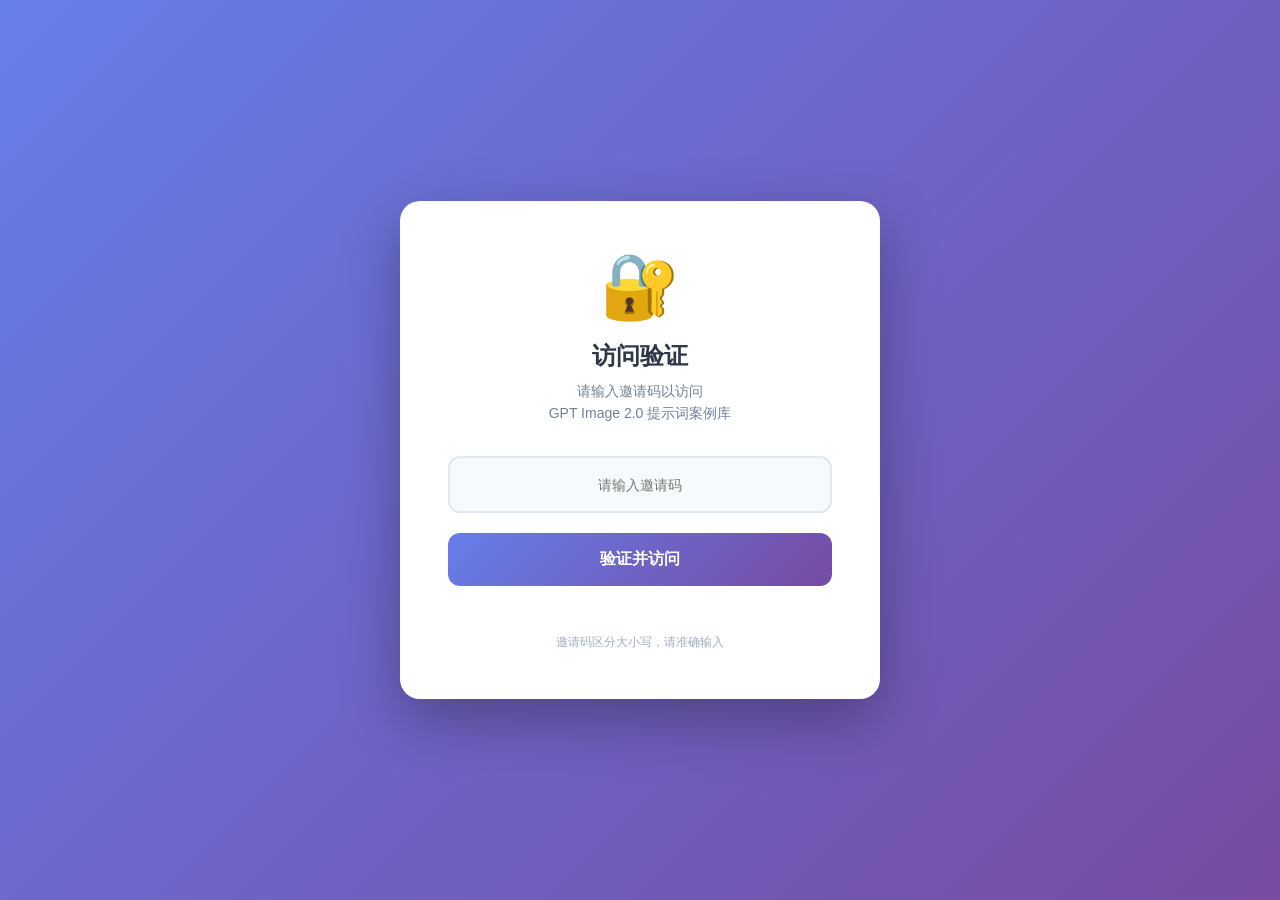
==== index.html @ ced12f98 "Add files via upload" ====
<!DOCTYPE html>
<html lang="zh-CN">
<head>
    <meta charset="UTF-8">
    <meta name="viewport" content="width=device-width, initial-scale=1.0">
        <title>GPT Image 2.0 提示词案例库</title>
        <link rel="icon" href="data:image/svg+xml,<svg xmlns='http://www.w3.org/2000/svg' viewBox='0 0 100 100'><text y='.9em' font-size='90'>🎨</text></svg>">
        <!-- Supabase SDK -->
        <script src="https://cdn.jsdelivr.net/npm/@supabase/supabase-js@2/dist/umd/supabase.min.js"></script>
        <script>
            // 获取用户 IP 地址（用于速率限制）
            let userIP = null;
            let ipFetchPromise = null;
            
            async function fetchUserIP() {
                try {
                    const response = await fetch('https://api.ipify.org?format=json', {
                        timeout: 3000
                    });
                    const data = await response.json();
                    userIP = data.ip;
                    console.log('用户 IP 已获取:', userIP);
                } catch (err) {
                    console.warn('无法获取 IP 地址，将使用默认值');
                    userIP = 'unknown-' + Math.random().toString(36).substr(2, 9);
                }
            }
            // 页面加载时立即获取 IP，并保存 Promise
            ipFetchPromise = fetchUserIP();
        </script>
        <style>
        * {
            margin: 0;
            padding: 0;
            box-sizing: border-box;
        }

        body {
            font-family: -apple-system, BlinkMacSystemFont, 'Segoe UI', Roboto, 'Helvetica Neue', Arial, sans-serif;
            background: linear-gradient(135deg, #667eea 0%, #764ba2 100%);
            min-height: 100vh;
        }

        .container {
            display: flex;
            height: 100vh;
            max-width: 1920px;
            margin: 0 auto;
            background: #f5f7fa;
        }

        /* 左侧导航栏 */
        .sidebar {
            width: 280px;
            background: white;
            box-shadow: 2px 0 10px rgba(0,0,0,0.1);
            display: flex;
            flex-direction: column;
            overflow: hidden;
        }

        .sidebar-header {
            padding: 24px 20px;
            background: linear-gradient(135deg, #667eea 0%, #764ba2 100%);
            color: white;
        }

        .sidebar-header h1 {
            font-size: 20px;
            font-weight: 700;
            margin-bottom: 4px;
        }

        .sidebar-header p {
            font-size: 12px;
            opacity: 0.9;
        }

        .categories {
            flex: 1;
            overflow-y: auto;
            padding: 12px;
        }

        .category-item {
            display: flex;
            align-items: center;
            padding: 12px 16px;
            margin-bottom: 4px;
            border-radius: 8px;
            cursor: pointer;
            transition: all 0.2s;
            color: #4a5568;
            font-size: 14px;
        }

        .category-item:hover {
            background: #edf2f7;
            color: #2d3748;
        }

        .category-item.active {
            background: linear-gradient(135deg, #667eea 0%, #764ba2 100%);
            color: white;
            font-weight: 600;
        }

        .category-icon {
            margin-right: 12px;
            font-size: 18px;
        }

        .category-count {
            margin-left: auto;
            background: #e2e8f0;
            padding: 2px 8px;
            border-radius: 12px;
            font-size: 12px;
            font-weight: 600;
        }

        .category-item.active .category-count {
            background: rgba(255,255,255,0.3);
            color: white;
        }

        /* 右侧主内容区 */
        .main-content {
            flex: 1;
            display: flex;
            flex-direction: column;
            overflow: hidden;
        }

        /* 顶部搜索栏 */
        .search-bar {
            background: white;
            padding: 20px 32px;
            box-shadow: 0 2px 10px rgba(0,0,0,0.05);
            display: flex;
            align-items: center;
            gap: 16px;
        }

        .search-input-wrapper {
            flex: 1;
            position: relative;
        }

        .search-input {
            width: 100%;
            padding: 12px 20px 12px 48px;
            border: 2px solid #e2e8f0;
            border-radius: 12px;
            font-size: 15px;
            transition: all 0.3s;
            background: #f7fafc;
        }

        .search-input:focus {
            outline: none;
            border-color: #667eea;
            background: white;
            box-shadow: 0 0 0 3px rgba(102, 126, 234, 0.1);
        }

        .search-icon {
            position: absolute;
            left: 16px;
            top: 50%;
            transform: translateY(-50%);
            font-size: 20px;
            color: #a0aec0;
        }

        .stats {
            color: #718096;
            font-size: 14px;
            white-space: nowrap;
        }

        /* 图片网格 */
        .content-area {
            flex: 1;
            overflow-y: auto;
            padding: 32px;
        }

        .image-grid {
            display: grid;
            grid-template-columns: repeat(auto-fill, minmax(300px, 1fr));
            gap: 24px;
        }

        .image-card {
            background: white;
            border-radius: 16px;
            overflow: hidden;
            box-shadow: 0 4px 6px rgba(0,0,0,0.05);
            transition: all 0.3s;
            cursor: pointer;
            display: flex;
            flex-direction: column;
        }

        .image-card:hover {
            transform: translateY(-4px);
            box-shadow: 0 12px 24px rgba(0,0,0,0.15);
        }

        .image-wrapper {
            position: relative;
            width: 100%;
            min-height: 180px;
            display: flex;
            align-items: center;
            justify-content: center;
            overflow: hidden;
            background: #f7fafc;
            padding: 10px;
        }

        .image-wrapper img {
            max-width: 100%;
            max-height: 250px;
            width: auto;
            height: auto;
            object-fit: contain;
            transition: transform 0.3s;
        }

        .image-card:hover .image-wrapper img {
            transform: scale(1.05);
        }

        .image-info {
            padding: 16px;
            flex: 1;
            display: flex;
            flex-direction: column;
            justify-content: flex-end;
        }

        .image-title {
            font-size: 14px;
            font-weight: 600;
            color: #2d3748;
            margin-bottom: 8px;
            line-height: 1.4;
            display: -webkit-box;
            -webkit-line-clamp: 2;
            -webkit-box-orient: vertical;
            overflow: hidden;
        }

        /* 加载动画 */
        .loading {
            display: flex;
            justify-content: center;
            align-items: center;
            height: 400px;
            font-size: 18px;
            color: #667eea;
        }

        .spinner {
            border: 3px solid #e2e8f0;
            border-top: 3px solid #667eea;
            border-radius: 50%;
            width: 40px;
            height: 40px;
            animation: spin 1s linear infinite;
            margin-right: 12px;
        }

        @keyframes spin {
            0% { transform: rotate(0deg); }
            100% { transform: rotate(360deg); }
        }

        /* 模态框 */
        .modal {
            display: none;
            position: fixed;
            top: 0;
            left: 0;
            width: 100%;
            height: 100%;
            background: rgba(0,0,0,0.8);
            z-index: 1000;
            justify-content: center;
            align-items: center;
            padding: 20px;
        }

        .modal.active {
            display: flex;
        }

        .modal-content {
            background: white;
            border-radius: 20px;
            max-width: 900px;
            width: 100%;
            max-height: 90vh;
            overflow-y: auto;
            position: relative;
        }

        .modal-header {
            padding: 24px 32px;
            border-bottom: 1px solid #e2e8f0;
            display: flex;
            justify-content: space-between;
            align-items: center;
            position: sticky;
            top: 0;
            background: white;
            z-index: 10;
        }

        .modal-title {
            font-size: 20px;
            font-weight: 700;
            color: #2d3748;
        }

        .modal-close {
            width: 40px;
            height: 40px;
            border: none;
            background: #f7fafc;
            border-radius: 50%;
            font-size: 24px;
            cursor: pointer;
            display: flex;
            align-items: center;
            justify-content: center;
            transition: all 0.2s;
        }

        .modal-close:hover {
            background: #e2e8f0;
        }

        .modal-body {
            padding: 32px;
        }

        .modal-layout {
            display: flex;
            gap: 32px;
            align-items: flex-start;
        }

        .modal-image-wrapper {
            flex: 1;
            max-width: 50%;
            display: flex;
            align-items: center;
            justify-content: center;
            background: #f7fafc;
            border-radius: 12px;
            padding: 20px;
        }

        .modal-image {
            max-width: 100%;
            max-height: 70vh;
            width: auto;
            height: auto;
            border-radius: 8px;
            object-fit: contain;
        }

        .modal-prompt-area {
            flex: 1;
            max-width: 50%;
        }

        .prompt-section {
            background: #f7fafc;
            border-radius: 12px;
            padding: 20px;
            position: relative;
            max-height: 70vh;
            overflow-y: auto;
        }

        .prompt-label {
            font-size: 12px;
            font-weight: 600;
            color: #718096;
            text-transform: uppercase;
            letter-spacing: 0.5px;
            margin-bottom: 12px;
        }

        .prompt-text {
            font-size: 14px;
            line-height: 1.6;
            color: #2d3748;
            white-space: pre-wrap;
            word-break: break-word;
        }

        .copy-btn {
            position: absolute;
            top: 16px;
            right: 16px;
            padding: 8px 16px;
            background: linear-gradient(135deg, #667eea 0%, #764ba2 100%);
            color: white;
            border: none;
            border-radius: 8px;
            font-size: 13px;
            font-weight: 600;
            cursor: pointer;
            transition: all 0.2s;
            display: flex;
            align-items: center;
            gap: 6px;
        }

        .copy-btn:hover {
            transform: translateY(-2px);
            box-shadow: 0 4px 12px rgba(102, 126, 234, 0.4);
        }

        .copy-btn.copied {
            background: #48bb78;
        }

        /* 空状态 */
        .empty-state {
            text-align: center;
            padding: 80px 20px;
            color: #a0aec0;
        }

        .empty-state-icon {
            font-size: 64px;
            margin-bottom: 16px;
        }

        .empty-state-text {
            font-size: 18px;
        }

        /* 错误状态 */
        .error-state {
            text-align: center;
            padding: 80px 20px;
            color: #e53e3e;
        }

        .error-state-icon {
            font-size: 64px;
            margin-bottom: 16px;
        }

        .error-state-text {
            font-size: 18px;
            margin-bottom: 12px;
        }

        .error-state-details {
            font-size: 14px;
            color: #718096;
            max-width: 600px;
            margin: 0 auto;
            word-break: break-all;
        }

        .retry-btn {
            margin-top: 20px;
            padding: 12px 24px;
            background: linear-gradient(135deg, #667eea 0%, #764ba2 100%);
            color: white;
            border: none;
            border-radius: 8px;
            font-size: 15px;
            font-weight: 600;
            cursor: pointer;
            transition: all 0.2s;
        }

        .retry-btn:hover {
            transform: translateY(-2px);
            box-shadow: 0 4px 12px rgba(102, 126, 234, 0.4);
        }

        /* 邀请码验证界面 */
        .invitation-overlay {
            position: fixed;
            top: 0;
            left: 0;
            width: 100%;
            height: 100%;
            background: linear-gradient(135deg, #667eea 0%, #764ba2 100%);
            display: flex;
            justify-content: center;
            align-items: center;
            z-index: 2000;
        }

        .invitation-overlay.hidden {
            display: none;
        }

        .invitation-card {
            background: white;
            border-radius: 20px;
            padding: 48px;
            max-width: 480px;
            width: 90%;
            box-shadow: 0 20px 60px rgba(0,0,0,0.3);
            text-align: center;
        }

        .invitation-icon {
            font-size: 64px;
            margin-bottom: 16px;
        }

        .invitation-title {
            font-size: 24px;
            font-weight: 700;
            color: #2d3748;
            margin-bottom: 8px;
        }

        .invitation-subtitle {
            font-size: 14px;
            color: #718096;
            margin-bottom: 32px;
            line-height: 1.6;
        }

        .invitation-input-wrapper {
            margin-bottom: 20px;
        }

        .invitation-input {
            width: 100%;
            padding: 16px 20px;
            border: 2px solid #e2e8f0;
            border-radius: 12px;
            font-size: 18px;
            text-align: center;
            letter-spacing: 2px;
            transition: all 0.3s;
            background: #f7fafc;
        }

        .invitation-input:focus {
            outline: none;
            border-color: #667eea;
            background: white;
            box-shadow: 0 0 0 3px rgba(102, 126, 234, 0.1);
        }

        .invitation-input::placeholder {
            letter-spacing: 0;
            font-size: 14px;
        }

        .invitation-btn {
            width: 100%;
            padding: 16px;
            background: linear-gradient(135deg, #667eea 0%, #764ba2 100%);
            color: white;
            border: none;
            border-radius: 12px;
            font-size: 16px;
            font-weight: 600;
            cursor: pointer;
            transition: all 0.3s;
        }

        .invitation-btn:hover {
            transform: translateY(-2px);
            box-shadow: 0 8px 20px rgba(102, 126, 234, 0.4);
        }

        .invitation-btn:disabled {
            opacity: 0.6;
            cursor: not-allowed;
            transform: none;
        }

        .invitation-error {
            color: #e53e3e;
            font-size: 14px;
            margin-top: 12px;
            min-height: 20px;
        }

        .invitation-hint {
            color: #a0aec0;
            font-size: 12px;
            margin-top: 16px;
        }

        /* 滚动条美化 */
        ::-webkit-scrollbar {
            width: 8px;
        }

        ::-webkit-scrollbar-track {
            background: #f1f1f1;
        }

        ::-webkit-scrollbar-thumb {
            background: #c1c1c1;
            border-radius: 4px;
        }

        ::-webkit-scrollbar-thumb:hover {
            background: #a8a8a8;
        }

        /* 响应式 */
        @media (max-width: 768px) {
            .container {
                flex-direction: column;
            }

            .sidebar {
                width: 100%;
                max-height: 200px;
            }

            .categories {
                display: flex;
                overflow-x: auto;
                padding: 8px;
            }

            .category-item {
                white-space: nowrap;
            }

            .image-grid {
                grid-template-columns: repeat(auto-fill, minmax(250px, 1fr));
                gap: 16px;
            }

            .search-bar {
                flex-direction: column;
                gap: 12px;
            }

            .modal-layout {
                flex-direction: column;
            }

            .modal-image-wrapper {
                max-width: 100%;
            }

            .modal-prompt-area {
                max-width: 100%;
            }
        }
    </style>
</head>
<body>
    <!-- 邀请码验证界面 -->
    <div class="invitation-overlay" id="invitationOverlay">
        <div class="invitation-card">
            <div class="invitation-icon">🔐</div>
            <div class="invitation-title">访问验证</div>
            <div class="invitation-subtitle">
                请输入邀请码以访问<br>GPT Image 2.0 提示词案例库
            </div>
            <div class="invitation-input-wrapper">
                <input 
                    type="text" 
                    class="invitation-input" 
                    id="invitationInput"
                    placeholder="请输入邀请码"
                    autocomplete="off"
                >
            </div>
            <button class="invitation-btn" id="invitationBtn">验证并访问</button>
            <div class="invitation-error" id="invitationError"></div>
            <div class="invitation-hint">邀请码区分大小写，请准确输入</div>
            <div class="invitation-attempts" id="invitationAttempts" style="display: none; margin-top: 12px; color: #e53e3e; font-size: 13px; font-weight: 600;"></div>
        </div>
    </div>

    <div class="container" id="mainContainer" style="display: none;">
        <!-- 左侧导航栏 -->
        <div class="sidebar">
            <div class="sidebar-header">
                <h1>🎨 GPT Image 2.0 提示词案例库</h1>
            </div>
            <div class="categories" id="categories">
                <div class="loading">
                    <div class="spinner"></div>
                    <span>加载中...</span>
                </div>
            </div>
        </div>

        <!-- 右侧主内容区 -->
        <div class="main-content">
            <!-- 顶部搜索栏 -->
            <div class="search-bar">
                <div class="search-input-wrapper">
                    <span class="search-icon">🔍</span>
                    <input 
                        type="text" 
                        class="search-input" 
                        id="searchInput"
                        placeholder="搜索标题、提示词、类别..."
                    >
                </div>
                <div class="stats" id="stats">
                    加载中...
                </div>
            </div>

            <!-- 内容区域 -->
            <div class="content-area">
                <div class="image-grid" id="imageGrid">
                    <div class="loading">
                        <div class="spinner"></div>
                        <span>加载中...</span>
                    </div>
                </div>
            </div>
        </div>
    </div>

    <!-- 模态框 -->
    <div class="modal" id="modal">
        <div class="modal-content">
            <div class="modal-header">
                <div class="modal-title" id="modalTitle">提示词详情</div>
                <button class="modal-close" id="modalClose">✕</button>
            </div>
            <div class="modal-body">
                <div class="modal-layout">
                    <div class="modal-image-wrapper">
                        <img class="modal-image" id="modalImage" src="" alt="">
                    </div>
                    <div class="modal-prompt-area">
                        <div class="prompt-section">
                            <div class="prompt-label">📝 提示词</div>
                            <button class="copy-btn" id="copyBtn">
                                <span>📋</span>
                                <span>复制</span>
                            </button>
                            <div class="prompt-text" id="modalPrompt"></div>
                        </div>
                    </div>
                </div>
            </div>
        </div>
    </div>

    <script>
        // 等待 DOM 和 Supabase SDK 加载完成
        document.addEventListener('DOMContentLoaded', async function() {
            console.log('初始化应用...');
            
            // ========== 邀请码验证 Begin ==========
            const invitationOverlay = document.getElementById('invitationOverlay');
            const invitationInput = document.getElementById('invitationInput');
            const invitationBtn = document.getElementById('invitationBtn');
            const invitationError = document.getElementById('invitationError');
            const mainContainer = document.getElementById('mainContainer');

            // 检查 localStorage 中是否有已验证的邀请码
            const verifiedCode = localStorage.getItem('verifiedInvitationCode');
            
            // Supabase 配置（提前定义，用于邀请码验证）
            const SUPABASE_URL = 'https://vqubaohredxnfsbgstur.supabase.co';
            const SUPABASE_ANON_KEY = 'eyJhbGciOiJIUzI1NiIsInR5cCI6IkpXVCJ9.eyJpc3MiOiJzdXBhYmFzZSIsInJlZiI6InZxdWJhb2hyZWR4bmZzYmdzdHVyIiwicm9sZSI6ImFub24iLCJpYXQiOjE3NzczOTIwMTQsImV4cCI6MjA5Mjk2ODAxNH0.RZf20V3O6-e-EmHXTdKByMQOS5pKI8jS4MlDTg7fHt0';

            // 验证邀请码函数（使用安全的 RPC 函数）
            async function verifyInvitationCode(code) {
                try {
                    invitationBtn.disabled = true;
                    invitationBtn.textContent = '验证中...';

                    // 确保已获取 IP 地址（等待页面加载时的获取操作）
                    if (!userIP && ipFetchPromise) {
                        await ipFetchPromise;
                    }
                    
                    // 如果还是没有 IP，再尝试获取一次
                    if (!userIP) {
                        await fetchUserIP();
                    }

                    console.log('准备验证邀请码，用户 IP:', userIP);

                    // 初始化临时 Supabase 客户端（用于验证邀请码）
                    const tempClient = supabase.createClient(SUPABASE_URL, SUPABASE_ANON_KEY);

                    // 使用安全的 RPC 函数验证邀请码（传递 IP 用于速率限制）
                    const { data, error } = await tempClient
                        .rpc('verify_invitation_code', { 
                            code_to_check: code,
                            client_ip: userIP || 'unknown'
                        });

                    if (error) {
                        console.error('RPC 调用失败:', error);
                        throw new Error('验证服务暂时不可用，请稍后重试');
                    }

                    // 检查是否因速率限制被阻止
                    if (data && data.rate_limited) {
                        const resetMinutes = data.reset_in_minutes || 60;
                        throw new Error(`尝试次数过多，请在 ${resetMinutes} 分钟后再试`);
                    }

                    // 检查验证结果
                    if (!data || !data.valid) {
                        throw new Error(data?.message || '邀请码无效或已失效');
                    }

                    // 验证成功
                    console.log('邀请码验证成功，剩余尝试次数:', data.remaining);
                    return { success: true, data };
                } catch (err) {
                    console.error('邀请码验证失败:', err);
                    return { success: false, error: err.message };
                } finally {
                    invitationBtn.disabled = false;
                    invitationBtn.textContent = '验证并访问';
                }
            }

            // 处理邀请码验证
            async function handleInvitationSubmit() {
                const code = invitationInput.value.trim();
                const attemptsDiv = document.getElementById('invitationAttempts');
                
                if (!code) {
                    invitationError.textContent = '请输入邀请码';
                    invitationInput.focus();
                    return;
                }

                const result = await verifyInvitationCode(code);
                
                if (result.success) {
                    // 验证成功 - 邀请码已绑定到当前设备/IP
                    localStorage.setItem('verifiedInvitationCode', code);
                    localStorage.setItem('verifiedAt', new Date().toISOString());
                    invitationOverlay.classList.add('hidden');
                    mainContainer.style.display = 'flex';
                    
                    console.log('邀请码验证成功，已绑定到当前设备');
                    
                    // 继续初始化应用
                    initializeApp();
                } else {
                    // 验证失败 - 显示详细错误信息
                    const errorMsg = result.error || '请先获得邀请码';
                    invitationError.textContent = errorMsg;
                    invitationInput.value = '';
                    invitationInput.focus();
                    
                    // 显示剩余尝试次数（如果有）
                    if (result.data && result.data.remaining !== undefined) {
                        attemptsDiv.style.display = 'block';
                        attemptsDiv.textContent = `剩余尝试次数：${result.data.remaining}/5`;
                        attemptsDiv.style.color = result.data.remaining <= 2 ? '#e53e3e' : '#dd6b20';
                    } else {
                        attemptsDiv.style.display = 'none';
                    }
                    
                    // 如果错误包含"尝试次数"，禁用输入框一段时间
                    if (errorMsg.includes('尝试次数过多')) {
                        invitationInput.disabled = true;
                        invitationBtn.disabled = true;
                        attemptsDiv.textContent = '请等待 60 秒后重新尝试';
                        attemptsDiv.style.display = 'block';
                        attemptsDiv.style.color = '#e53e3e';
                        
                        // 60 秒后重新启用
                        setTimeout(() => {
                            invitationInput.disabled = false;
                            invitationBtn.disabled = false;
                            attemptsDiv.style.display = 'none';
                            invitationError.textContent = '您可以重新尝试了';
                        }, 60000);
                    }
                }
            }

            // 绑定邀请码验证事件
            invitationBtn.addEventListener('click', handleInvitationSubmit);
            invitationInput.addEventListener('keypress', (e) => {
                if (e.key === 'Enter') {
                    handleInvitationSubmit();
                }
            });

            // 如果已经验证过，直接进入应用
            if (verifiedCode) {
                console.log('检测到已验证的邀请码，直接进入应用');
                invitationOverlay.classList.add('hidden');
                mainContainer.style.display = 'flex';
                
                // 延迟一点执行初始化，确保 DOM 完全就绪
                setTimeout(() => {
                    initializeApp();
                }, 100);
                return;
            }

            // 如果没有验证过，显示邀请码界面，暂停初始化
            console.log('等待邀请码验证...');
            
            // ========== 初始化应用函数 ==========
            async function initializeApp() {
                console.log('开始初始化应用...');
                
                // 检查 Supabase SDK 是否加载
                if (typeof supabase === 'undefined') {
                    console.error('Supabase SDK 未加载');
                    document.getElementById('categories').innerHTML = '<div class="error-state"><div class="error-state-icon">❌</div><div class="error-state-text">Supabase SDK 加载失败</div><div class="error-state-details">请检查网络连接并刷新页面</div></div>';
                    document.getElementById('imageGrid').innerHTML = '<div class="error-state"><div class="error-state-icon">❌</div><div class="error-state-text">Supabase SDK 加载失败</div><div class="error-state-details">请检查网络连接并刷新页面</div></div>';
                    return;
                }
                
                // Supabase 配置（使用外部作用域的变量）
                // SUPABASE_URL 和 SUPABASE_ANON_KEY 已经在外部定义

                // 初始化 Supabase 客户端
                let sbClient;
                try {
                    sbClient = supabase.createClient(SUPABASE_URL, SUPABASE_ANON_KEY);
                    console.log('Supabase 客户端初始化成功');
                } catch (err) {
                    console.error('Supabase 初始化失败:', err);
                    return;
                }

                // 全局变量
                let allData = [];
                let filteredData = [];
                let currentCategory = 'all';

                // DOM 元素
                const categoriesEl = document.getElementById('categories');
                const imageGridEl = document.getElementById('imageGrid');
                const searchInputEl = document.getElementById('searchInput');
                const statsEl = document.getElementById('stats');
                const modalEl = document.getElementById('modal');
                const modalCloseEl = document.getElementById('modalClose');
                const modalTitleEl = document.getElementById('modalTitle');
                const modalImageEl = document.getElementById('modalImage');
                const modalPromptEl = document.getElementById('modalPrompt');
                const copyBtnEl = document.getElementById('copyBtn');

                // 加载数据
                async function loadData() {
                    try {
                        console.log('开始加载数据...');
                        categoriesEl.innerHTML = '<div class="loading"><div class="spinner"></div><span>加载中...</span></div>';
                        imageGridEl.innerHTML = '<div class="loading"><div class="spinner"></div><span>加载中...</span></div>';

                        const { data, error } = await sbClient
                            .from('gpt_image_prompts')
                            .select('*')
                            .order('id', { ascending: true });

                        console.log('Supabase 响应:', { data, error });

                        if (error) {
                            throw error;
                        }

                        if (!data || data.length === 0) {
                            throw new Error('没有找到数据');
                        }

                        allData = data;
                        filteredData = allData;

                        console.log(`成功加载 ${data.length} 条数据`);

                        renderCategories();
                        renderImages();
                        updateStats();
                    } catch (err) {
                        console.error('加载数据失败:', err);
                        const errorMsg = err.message || '未知错误';
                        const errorDetails = err.details || err.hint || '';
                        
                        categoriesEl.innerHTML = `
                            <div class="error-state">
                                <div class="error-state-icon">❌</div>
                                <div class="error-state-text">加载失败</div>
                                <div class="error-state-details">${errorMsg}<br>${errorDetails}</div>
                                <button class="retry-btn" onclick="loadData()">重试</button>
                            </div>
                        `;
                        
                        imageGridEl.innerHTML = `
                            <div class="error-state">
                                <div class="error-state-icon">❌</div>
                                <div class="error-state-text">加载失败</div>
                                <div class="error-state-details">${errorMsg}<br>${errorDetails}</div>
                                <button class="retry-btn" onclick="loadData()">重试</button>
                            </div>
                        `;
                    }
                }

                // 清理分类名称，只保留中文
                function cleanCategoryName(cat) {
                    if (cat === 'all' || cat === '全部案例') return 'all';
                    
                    // 如果包含中文字符，提取中文部分（处理 "英文-中文" 格式）
                    const chineseMatch = cat.match(/[\u4e00-\u9fa5]+/g);
                    if (chineseMatch) {
                        return chineseMatch.join('');
                    }
                    
                    // 如果是纯英文分类名，映射到中文
                    const categoryMap = {
                        'e-commerce': '电商案例',
                        'portrait': '人像与摄影案例',
                        'ui-social-media': 'UI与社交媒体模型案例',
                        'poster-illustration': '海报与插画案例',
                        'advertising': '广告创意案例',
                        'character-design': '角色设计案例',
                        'ecommerce': '电商案例',
                        'portrait-photography': '人像与摄影案例',
                        'ui-social': 'UI与社交媒体模型案例',
                        'poster': '海报与插画案例',
                        'advertising-creative': '广告创意案例',
                        'character': '角色设计案例'
                    };
                    return categoryMap[cat.toLowerCase()] || cat;
                }

                // 渲染分类
                function renderCategories() {
                    // 清理分类名称
                    allData.forEach(item => {
                        item.category = cleanCategoryName(item.category);
                    });

                    const categories = ['all', ...new Set(allData.map(item => item.category))];
                    const categoryCounts = {};
                    
                    allData.forEach(item => {
                        categoryCounts[item.category] = (categoryCounts[item.category] || 0) + 1;
                    });

                    const categoryIcons = {
                        'all': '📊',
                        '电商案例': '🛒',
                        '人像与摄影案例': '📸',
                        'UI与社交媒体模型案例': '💻',
                        '海报与插画案例': '🎨',
                        '广告创意案例': '📢',
                        '角色设计案例': '🎭'
                    };

                    categoriesEl.innerHTML = categories.map(cat => {
                        const isActive = cat === currentCategory;
                        const label = cat === 'all' ? '全部案例' : cat;
                        const count = cat === 'all' ? allData.length : (categoryCounts[cat] || 0);
                        const icon = categoryIcons[cat] || '📁';

                        return `
                            <div class="category-item ${isActive ? 'active' : ''}" data-category="${cat}">
                                <span class="category-icon">${icon}</span>
                                <span>${label}</span>
                                <span class="category-count">${count}</span>
                            </div>
                        `;
                    }).join('');

                    // 添加点击事件
                    categoriesEl.querySelectorAll('.category-item').forEach(item => {
                        item.addEventListener('click', () => {
                            currentCategory = item.dataset.category;
                            filterData();
                            renderCategories();
                        });
                    });
                }

                // 过滤数据
                function filterData() {
                    const searchTerm = searchInputEl.value.toLowerCase().trim();

                    filteredData = allData.filter(item => {
                        const matchCategory = currentCategory === 'all' || item.category === currentCategory;
                        const matchSearch = !searchTerm || 
                            item.title.toLowerCase().includes(searchTerm) ||
                            item.prompt.toLowerCase().includes(searchTerm) ||
                            item.category.toLowerCase().includes(searchTerm) ||
                            item.case_id.toLowerCase().includes(searchTerm);

                        return matchCategory && matchSearch;
                    });

                    renderImages();
                    updateStats();
                }

                // 渲染图片
                function renderImages() {
                    if (filteredData.length === 0) {
                        imageGridEl.innerHTML = `
                            <div class="empty-state">
                                <div class="empty-state-icon">🔍</div>
                                <div class="empty-state-text">没有找到匹配的案例</div>
                            </div>
                        `;
                        return;
                    }

                    imageGridEl.innerHTML = filteredData.map(item => {
                        const imageUrl = item.cdn_image || (item.cdn_images && item.cdn_images[0]) || '';
                        
                        return `
                            <div class="image-card" data-id="${item.id}">
                                <div class="image-wrapper">
                                    <img src="${imageUrl}" alt="${item.title}" loading="lazy" onerror="this.src='data:image/svg+xml,<svg xmlns=%22http://www.w3.org/2000/svg%22 viewBox=%220 0 100 100%22><text y=%22.9em%22 font-size=%2290%22>🖼️</text></svg>'">
                                </div>
                                <div class="image-info">
                                    <div class="image-title">${item.title}</div>
                                </div>
                            </div>
                        `;
                    }).join('');

                    // 添加点击事件
                    imageGridEl.querySelectorAll('.image-card').forEach(card => {
                        card.addEventListener('click', () => {
                            const item = allData.find(d => d.id == card.dataset.id);
                            if (item) openModal(item);
                        });
                    });
                }

                // 更新统计
                function updateStats() {
                    const total = allData.length;
                    const showing = filteredData.length;
                    
                    if (showing === total) {
                        statsEl.textContent = `共 ${total} 个案例`;
                    } else {
                        statsEl.textContent = `显示 ${showing} / ${total} 个案例`;
                    }
                }

                // 打开模态框
                function openModal(item) {
                    const imageUrl = item.cdn_image || (item.cdn_images && item.cdn_images[0]) || '';
                    
                    modalTitleEl.textContent = item.title;
                    modalImageEl.src = imageUrl;
                    modalPromptEl.textContent = item.prompt;
                    
                    modalEl.classList.add('active');
                    document.body.style.overflow = 'hidden';

                    // 复制按钮
                    copyBtnEl.onclick = () => copyToClipboard(item.prompt);
                }

                // 关闭模态框
                function closeModal() {
                    modalEl.classList.remove('active');
                    document.body.style.overflow = 'auto';
                    copyBtnEl.classList.remove('copied');
                    copyBtnEl.innerHTML = '<span>📋</span><span>复制</span>';
                }

                // 复制到剪贴板
                async function copyToClipboard(text) {
                    try {
                        await navigator.clipboard.writeText(text);
                        copyBtnEl.classList.add('copied');
                        copyBtnEl.innerHTML = '<span>✅</span><span>已复制</span>';
                        
                        setTimeout(() => {
                            copyBtnEl.classList.remove('copied');
                            copyBtnEl.innerHTML = '<span>📋</span><span>复制</span>';
                        }, 2000);
                    } catch (err) {
                        console.error('复制失败:', err);
                        alert('复制失败，请手动复制');
                    }
                }

                // 事件监听
                let searchTimeout;
                searchInputEl.addEventListener('input', () => {
                    clearTimeout(searchTimeout);
                    searchTimeout = setTimeout(() => filterData(), 300);
                });

                modalCloseEl.addEventListener('click', closeModal);

                modalEl.addEventListener('click', (e) => {
                    if (e.target === modalEl) closeModal();
                });

                document.addEventListener('keydown', (e) => {
                    if (e.key === 'Escape') closeModal();
                });

                // 导出函数到全局作用域（供 HTML onclick 使用）
                window.loadData = loadData;
                window.openModal = openModal;
                window.closeModal = closeModal;

                // 初始化应用
                console.log('初始化应用...');
                loadData();
            }  // 关闭 initializeApp() 函数
        });  // 关闭 DOMContentLoaded 监听器
    </script>
</body>
</html>
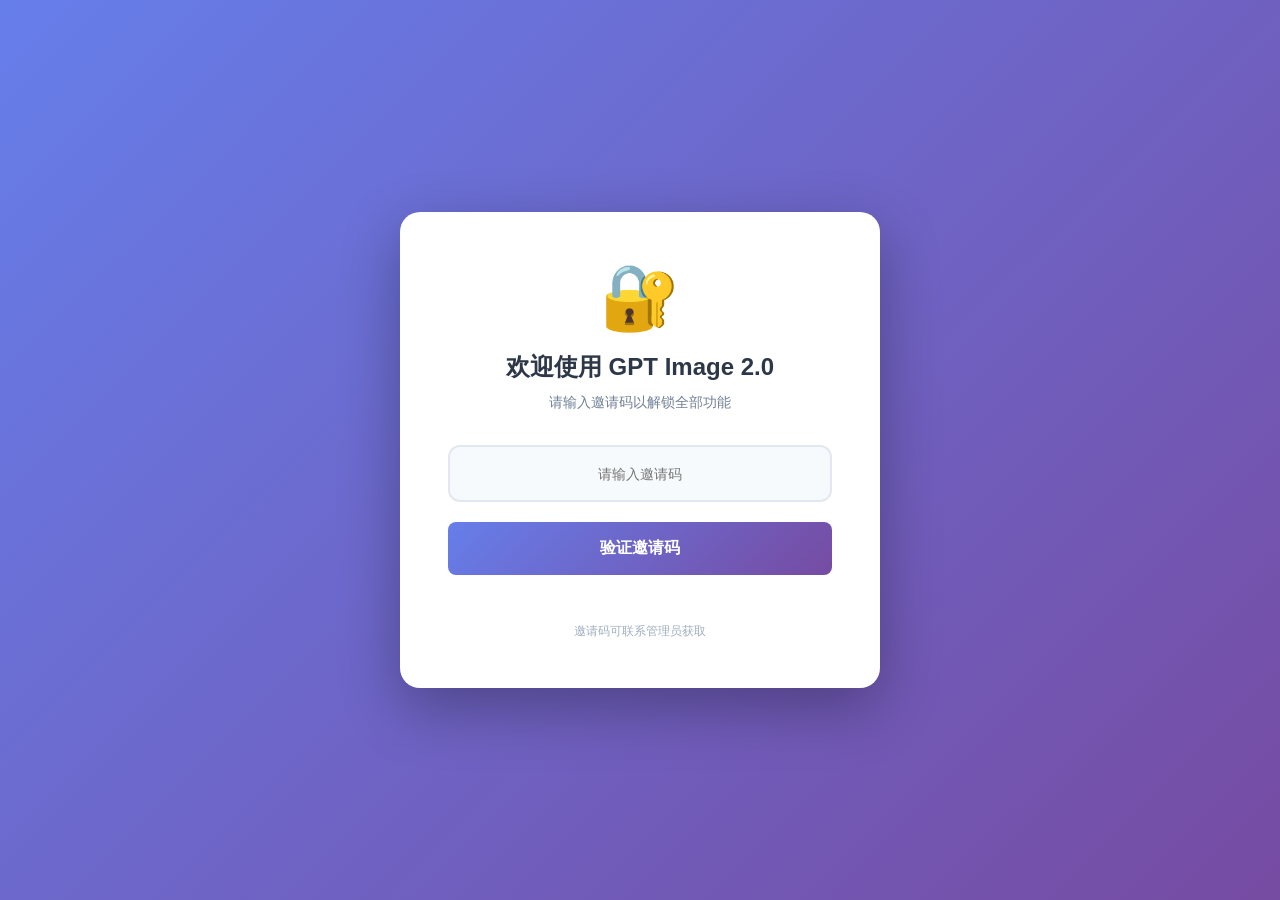
==== commit 31b0dfb9: "Add files via upload" ====
--- a/index.html
+++ b/index.html
@@ -1,1232 +1,86 @@
-<!DOCTYPE html>
-<html lang="zh-CN">
-<head>
-    <meta charset="UTF-8">
-    <meta name="viewport" content="width=device-width, initial-scale=1.0">
-        <title>GPT Image 2.0 提示词案例库</title>
-        <link rel="icon" href="data:image/svg+xml,<svg xmlns='http://www.w3.org/2000/svg' viewBox='0 0 100 100'><text y='.9em' font-size='90'>🎨</text></svg>">
-        <!-- Supabase SDK -->
-        <script src="https://cdn.jsdelivr.net/npm/@supabase/supabase-js@2/dist/umd/supabase.min.js"></script>
-        <script>
-            // 获取用户 IP 地址（用于速率限制）
-            let userIP = null;
-            let ipFetchPromise = null;
-            
-            async function fetchUserIP() {
-                try {
-                    const response = await fetch('https://api.ipify.org?format=json', {
-                        timeout: 3000
-                    });
-                    const data = await response.json();
-                    userIP = data.ip;
-                    console.log('用户 IP 已获取:', userIP);
-                } catch (err) {
-                    console.warn('无法获取 IP 地址，将使用默认值');
-                    userIP = 'unknown-' + Math.random().toString(36).substr(2, 9);
-                }
-            }
-            // 页面加载时立即获取 IP，并保存 Promise
-            ipFetchPromise = fetchUserIP();
-        </script>
-        <style>
-        * {
-            margin: 0;
-            padding: 0;
-            box-sizing: border-box;
-        }
-
-        body {
-            font-family: -apple-system, BlinkMacSystemFont, 'Segoe UI', Roboto, 'Helvetica Neue', Arial, sans-serif;
-            background: linear-gradient(135deg, #667eea 0%, #764ba2 100%);
-            min-height: 100vh;
-        }
-
-        .container {
-            display: flex;
-            height: 100vh;
-            max-width: 1920px;
-            margin: 0 auto;
-            background: #f5f7fa;
-        }
-
-        /* 左侧导航栏 */
-        .sidebar {
-            width: 280px;
-            background: white;
-            box-shadow: 2px 0 10px rgba(0,0,0,0.1);
-            display: flex;
-            flex-direction: column;
-            overflow: hidden;
-        }
-
-        .sidebar-header {
-            padding: 24px 20px;
-            background: linear-gradient(135deg, #667eea 0%, #764ba2 100%);
-            color: white;
-        }
-
-        .sidebar-header h1 {
-            font-size: 20px;
-            font-weight: 700;
-            margin-bottom: 4px;
-        }
-
-        .sidebar-header p {
-            font-size: 12px;
-            opacity: 0.9;
-        }
-
-        .categories {
-            flex: 1;
-            overflow-y: auto;
-            padding: 12px;
-        }
-
-        .category-item {
-            display: flex;
-            align-items: center;
-            padding: 12px 16px;
-            margin-bottom: 4px;
-            border-radius: 8px;
-            cursor: pointer;
-            transition: all 0.2s;
-            color: #4a5568;
-            font-size: 14px;
-        }
-
-        .category-item:hover {
-            background: #edf2f7;
-            color: #2d3748;
-        }
-
-        .category-item.active {
-            background: linear-gradient(135deg, #667eea 0%, #764ba2 100%);
-            color: white;
-            font-weight: 600;
-        }
-
-        .category-icon {
-            margin-right: 12px;
-            font-size: 18px;
-        }
-
-        .category-count {
-            margin-left: auto;
-            background: #e2e8f0;
-            padding: 2px 8px;
-            border-radius: 12px;
-            font-size: 12px;
-            font-weight: 600;
-        }
-
-        .category-item.active .category-count {
-            background: rgba(255,255,255,0.3);
-            color: white;
-        }
-
-        /* 右侧主内容区 */
-        .main-content {
-            flex: 1;
-            display: flex;
-            flex-direction: column;
-            overflow: hidden;
-        }
-
-        /* 顶部搜索栏 */
-        .search-bar {
-            background: white;
-            padding: 20px 32px;
-            box-shadow: 0 2px 10px rgba(0,0,0,0.05);
-            display: flex;
-            align-items: center;
-            gap: 16px;
-        }
-
-        .search-input-wrapper {
-            flex: 1;
-            position: relative;
-        }
-
-        .search-input {
-            width: 100%;
-            padding: 12px 20px 12px 48px;
-            border: 2px solid #e2e8f0;
-            border-radius: 12px;
-            font-size: 15px;
-            transition: all 0.3s;
-            background: #f7fafc;
-        }
-
-        .search-input:focus {
-            outline: none;
-            border-color: #667eea;
-            background: white;
-            box-shadow: 0 0 0 3px rgba(102, 126, 234, 0.1);
-        }
-
-        .search-icon {
-            position: absolute;
-            left: 16px;
-            top: 50%;
-            transform: translateY(-50%);
-            font-size: 20px;
-            color: #a0aec0;
-        }
-
-        .stats {
-            color: #718096;
-            font-size: 14px;
-            white-space: nowrap;
-        }
-
-        /* 图片网格 */
-        .content-area {
-            flex: 1;
-            overflow-y: auto;
-            padding: 32px;
-        }
-
-        .image-grid {
-            display: grid;
-            grid-template-columns: repeat(auto-fill, minmax(300px, 1fr));
-            gap: 24px;
-        }
-
-        .image-card {
-            background: white;
-            border-radius: 16px;
-            overflow: hidden;
-            box-shadow: 0 4px 6px rgba(0,0,0,0.05);
-            transition: all 0.3s;
-            cursor: pointer;
-            display: flex;
-            flex-direction: column;
-        }
-
-        .image-card:hover {
-            transform: translateY(-4px);
-            box-shadow: 0 12px 24px rgba(0,0,0,0.15);
-        }
-
-        .image-wrapper {
-            position: relative;
-            width: 100%;
-            min-height: 180px;
-            display: flex;
-            align-items: center;
-            justify-content: center;
-            overflow: hidden;
-            background: #f7fafc;
-            padding: 10px;
-        }
-
-        .image-wrapper img {
-            max-width: 100%;
-            max-height: 250px;
-            width: auto;
-            height: auto;
-            object-fit: contain;
-            transition: transform 0.3s;
-        }
-
-        .image-card:hover .image-wrapper img {
-            transform: scale(1.05);
-        }
-
-        .image-info {
-            padding: 16px;
-            flex: 1;
-            display: flex;
-            flex-direction: column;
-            justify-content: flex-end;
-        }
-
-        .image-title {
-            font-size: 14px;
-            font-weight: 600;
-            color: #2d3748;
-            margin-bottom: 8px;
-            line-height: 1.4;
-            display: -webkit-box;
-            -webkit-line-clamp: 2;
-            -webkit-box-orient: vertical;
-            overflow: hidden;
-        }
-
-        /* 加载动画 */
-        .loading {
-            display: flex;
-            justify-content: center;
-            align-items: center;
-            height: 400px;
-            font-size: 18px;
-            color: #667eea;
-        }
-
-        .spinner {
-            border: 3px solid #e2e8f0;
-            border-top: 3px solid #667eea;
-            border-radius: 50%;
-            width: 40px;
-            height: 40px;
-            animation: spin 1s linear infinite;
-            margin-right: 12px;
-        }
-
-        @keyframes spin {
-            0% { transform: rotate(0deg); }
-            100% { transform: rotate(360deg); }
-        }
-
-        /* 模态框 */
-        .modal {
-            display: none;
-            position: fixed;
-            top: 0;
-            left: 0;
-            width: 100%;
-            height: 100%;
-            background: rgba(0,0,0,0.8);
-            z-index: 1000;
-            justify-content: center;
-            align-items: center;
-            padding: 20px;
-        }
-
-        .modal.active {
-            display: flex;
-        }
-
-        .modal-content {
-            background: white;
-            border-radius: 20px;
-            max-width: 900px;
-            width: 100%;
-            max-height: 90vh;
-            overflow-y: auto;
-            position: relative;
-        }
-
-        .modal-header {
-            padding: 24px 32px;
-            border-bottom: 1px solid #e2e8f0;
-            display: flex;
-            justify-content: space-between;
-            align-items: center;
-            position: sticky;
-            top: 0;
-            background: white;
-            z-index: 10;
-        }
-
-        .modal-title {
-            font-size: 20px;
-            font-weight: 700;
-            color: #2d3748;
-        }
-
-        .modal-close {
-            width: 40px;
-            height: 40px;
-            border: none;
-            background: #f7fafc;
-            border-radius: 50%;
-            font-size: 24px;
-            cursor: pointer;
-            display: flex;
-            align-items: center;
-            justify-content: center;
-            transition: all 0.2s;
-        }
-
-        .modal-close:hover {
-            background: #e2e8f0;
-        }
-
-        .modal-body {
-            padding: 32px;
-        }
-
-        .modal-layout {
-            display: flex;
-            gap: 32px;
-            align-items: flex-start;
-        }
-
-        .modal-image-wrapper {
-            flex: 1;
-            max-width: 50%;
-            display: flex;
-            align-items: center;
-            justify-content: center;
-            background: #f7fafc;
-            border-radius: 12px;
-            padding: 20px;
-        }
-
-        .modal-image {
-            max-width: 100%;
-            max-height: 70vh;
-            width: auto;
-            height: auto;
-            border-radius: 8px;
-            object-fit: contain;
-        }
-
-        .modal-prompt-area {
-            flex: 1;
-            max-width: 50%;
-        }
-
-        .prompt-section {
-            background: #f7fafc;
-            border-radius: 12px;
-            padding: 20px;
-            position: relative;
-            max-height: 70vh;
-            overflow-y: auto;
-        }
-
-        .prompt-label {
-            font-size: 12px;
-            font-weight: 600;
-            color: #718096;
-            text-transform: uppercase;
-            letter-spacing: 0.5px;
-            margin-bottom: 12px;
-        }
-
-        .prompt-text {
-            font-size: 14px;
-            line-height: 1.6;
-            color: #2d3748;
-            white-space: pre-wrap;
-            word-break: break-word;
-        }
-
-        .copy-btn {
-            position: absolute;
-            top: 16px;
-            right: 16px;
-            padding: 8px 16px;
-            background: linear-gradient(135deg, #667eea 0%, #764ba2 100%);
-            color: white;
-            border: none;
-            border-radius: 8px;
-            font-size: 13px;
-            font-weight: 600;
-            cursor: pointer;
-            transition: all 0.2s;
-            display: flex;
-            align-items: center;
-            gap: 6px;
-        }
-
-        .copy-btn:hover {
-            transform: translateY(-2px);
-            box-shadow: 0 4px 12px rgba(102, 126, 234, 0.4);
-        }
-
-        .copy-btn.copied {
-            background: #48bb78;
-        }
-
-        /* 空状态 */
-        .empty-state {
-            text-align: center;
-            padding: 80px 20px;
-            color: #a0aec0;
-        }
-
-        .empty-state-icon {
-            font-size: 64px;
-            margin-bottom: 16px;
-        }
-
-        .empty-state-text {
-            font-size: 18px;
-        }
-
-        /* 错误状态 */
-        .error-state {
-            text-align: center;
-            padding: 80px 20px;
-            color: #e53e3e;
-        }
-
-        .error-state-icon {
-            font-size: 64px;
-            margin-bottom: 16px;
-        }
-
-        .error-state-text {
-            font-size: 18px;
-            margin-bottom: 12px;
-        }
-
-        .error-state-details {
-            font-size: 14px;
-            color: #718096;
-            max-width: 600px;
-            margin: 0 auto;
-            word-break: break-all;
-        }
-
-        .retry-btn {
-            margin-top: 20px;
-            padding: 12px 24px;
-            background: linear-gradient(135deg, #667eea 0%, #764ba2 100%);
-            color: white;
-            border: none;
-            border-radius: 8px;
-            font-size: 15px;
-            font-weight: 600;
-            cursor: pointer;
-            transition: all 0.2s;
-        }
-
-        .retry-btn:hover {
-            transform: translateY(-2px);
-            box-shadow: 0 4px 12px rgba(102, 126, 234, 0.4);
-        }
-
-        /* 邀请码验证界面 */
-        .invitation-overlay {
-            position: fixed;
-            top: 0;
-            left: 0;
-            width: 100%;
-            height: 100%;
-            background: linear-gradient(135deg, #667eea 0%, #764ba2 100%);
-            display: flex;
-            justify-content: center;
-            align-items: center;
-            z-index: 2000;
-        }
-
-        .invitation-overlay.hidden {
-            display: none;
-        }
-
-        .invitation-card {
-            background: white;
-            border-radius: 20px;
-            padding: 48px;
-            max-width: 480px;
-            width: 90%;
-            box-shadow: 0 20px 60px rgba(0,0,0,0.3);
-            text-align: center;
-        }
-
-        .invitation-icon {
-            font-size: 64px;
-            margin-bottom: 16px;
-        }
-
-        .invitation-title {
-            font-size: 24px;
-            font-weight: 700;
-            color: #2d3748;
-            margin-bottom: 8px;
-        }
-
-        .invitation-subtitle {
-            font-size: 14px;
-            color: #718096;
-            margin-bottom: 32px;
-            line-height: 1.6;
-        }
-
-        .invitation-input-wrapper {
-            margin-bottom: 20px;
-        }
-
-        .invitation-input {
-            width: 100%;
-            padding: 16px 20px;
-            border: 2px solid #e2e8f0;
-            border-radius: 12px;
-            font-size: 18px;
-            text-align: center;
-            letter-spacing: 2px;
-            transition: all 0.3s;
-            background: #f7fafc;
-        }
-
-        .invitation-input:focus {
-            outline: none;
-            border-color: #667eea;
-            background: white;
-            box-shadow: 0 0 0 3px rgba(102, 126, 234, 0.1);
-        }
-
-        .invitation-input::placeholder {
-            letter-spacing: 0;
-            font-size: 14px;
-        }
-
-        .invitation-btn {
-            width: 100%;
-            padding: 16px;
-            background: linear-gradient(135deg, #667eea 0%, #764ba2 100%);
-            color: white;
-            border: none;
-            border-radius: 12px;
-            font-size: 16px;
-            font-weight: 600;
-            cursor: pointer;
-            transition: all 0.3s;
-        }
-
-        .invitation-btn:hover {
-            transform: translateY(-2px);
-            box-shadow: 0 8px 20px rgba(102, 126, 234, 0.4);
-        }
-
-        .invitation-btn:disabled {
-            opacity: 0.6;
-            cursor: not-allowed;
-            transform: none;
-        }
-
-        .invitation-error {
-            color: #e53e3e;
-            font-size: 14px;
-            margin-top: 12px;
-            min-height: 20px;
-        }
-
-        .invitation-hint {
-            color: #a0aec0;
-            font-size: 12px;
-            margin-top: 16px;
-        }
-
-        /* 滚动条美化 */
-        ::-webkit-scrollbar {
-            width: 8px;
-        }
-
-        ::-webkit-scrollbar-track {
-            background: #f1f1f1;
-        }
-
-        ::-webkit-scrollbar-thumb {
-            background: #c1c1c1;
-            border-radius: 4px;
-        }
-
-        ::-webkit-scrollbar-thumb:hover {
-            background: #a8a8a8;
-        }
-
-        /* 响应式 */
-        @media (max-width: 768px) {
-            .container {
-                flex-direction: column;
-            }
-
-            .sidebar {
-                width: 100%;
-                max-height: 200px;
-            }
-
-            .categories {
-                display: flex;
-                overflow-x: auto;
-                padding: 8px;
-            }
-
-            .category-item {
-                white-space: nowrap;
-            }
-
-            .image-grid {
-                grid-template-columns: repeat(auto-fill, minmax(250px, 1fr));
-                gap: 16px;
-            }
-
-            .search-bar {
-                flex-direction: column;
-                gap: 12px;
-            }
-
-            .modal-layout {
-                flex-direction: column;
-            }
-
-            .modal-image-wrapper {
-                max-width: 100%;
-            }
-
-            .modal-prompt-area {
-                max-width: 100%;
-            }
-        }
-    </style>
-</head>
-<body>
-    <!-- 邀请码验证界面 -->
-    <div class="invitation-overlay" id="invitationOverlay">
-        <div class="invitation-card">
-            <div class="invitation-icon">🔐</div>
-            <div class="invitation-title">访问验证</div>
-            <div class="invitation-subtitle">
-                请输入邀请码以访问<br>GPT Image 2.0 提示词案例库
-            </div>
-            <div class="invitation-input-wrapper">
-                <input 
-                    type="text" 
-                    class="invitation-input" 
-                    id="invitationInput"
-                    placeholder="请输入邀请码"
-                    autocomplete="off"
-                >
-            </div>
-            <button class="invitation-btn" id="invitationBtn">验证并访问</button>
-            <div class="invitation-error" id="invitationError"></div>
-            <div class="invitation-hint">邀请码区分大小写，请准确输入</div>
-            <div class="invitation-attempts" id="invitationAttempts" style="display: none; margin-top: 12px; color: #e53e3e; font-size: 13px; font-weight: 600;"></div>
-        </div>
-    </div>
-
-    <div class="container" id="mainContainer" style="display: none;">
-        <!-- 左侧导航栏 -->
-        <div class="sidebar">
-            <div class="sidebar-header">
-                <h1>🎨 GPT Image 2.0 提示词案例库</h1>
-            </div>
-            <div class="categories" id="categories">
-                <div class="loading">
-                    <div class="spinner"></div>
-                    <span>加载中...</span>
-                </div>
-            </div>
-        </div>
-
-        <!-- 右侧主内容区 -->
-        <div class="main-content">
-            <!-- 顶部搜索栏 -->
-            <div class="search-bar">
-                <div class="search-input-wrapper">
-                    <span class="search-icon">🔍</span>
-                    <input 
-                        type="text" 
-                        class="search-input" 
-                        id="searchInput"
-                        placeholder="搜索标题、提示词、类别..."
-                    >
-                </div>
-                <div class="stats" id="stats">
-                    加载中...
-                </div>
-            </div>
-
-            <!-- 内容区域 -->
-            <div class="content-area">
-                <div class="image-grid" id="imageGrid">
-                    <div class="loading">
-                        <div class="spinner"></div>
-                        <span>加载中...</span>
-                    </div>
-                </div>
-            </div>
-        </div>
-    </div>
-
-    <!-- 模态框 -->
-    <div class="modal" id="modal">
-        <div class="modal-content">
-            <div class="modal-header">
-                <div class="modal-title" id="modalTitle">提示词详情</div>
-                <button class="modal-close" id="modalClose">✕</button>
-            </div>
-            <div class="modal-body">
-                <div class="modal-layout">
-                    <div class="modal-image-wrapper">
-                        <img class="modal-image" id="modalImage" src="" alt="">
-                    </div>
-                    <div class="modal-prompt-area">
-                        <div class="prompt-section">
-                            <div class="prompt-label">📝 提示词</div>
-                            <button class="copy-btn" id="copyBtn">
-                                <span>📋</span>
-                                <span>复制</span>
-                            </button>
-                            <div class="prompt-text" id="modalPrompt"></div>
-                        </div>
-                    </div>
-                </div>
-            </div>
-        </div>
-    </div>
-
-    <script>
-        // 等待 DOM 和 Supabase SDK 加载完成
-        document.addEventListener('DOMContentLoaded', async function() {
-            console.log('初始化应用...');
-            
-            // ========== 邀请码验证 Begin ==========
-            const invitationOverlay = document.getElementById('invitationOverlay');
-            const invitationInput = document.getElementById('invitationInput');
-            const invitationBtn = document.getElementById('invitationBtn');
-            const invitationError = document.getElementById('invitationError');
-            const mainContainer = document.getElementById('mainContainer');
-
-            // 检查 localStorage 中是否有已验证的邀请码
-            const verifiedCode = localStorage.getItem('verifiedInvitationCode');
-            
-            // Supabase 配置（提前定义，用于邀请码验证）
-            const SUPABASE_URL = 'https://vqubaohredxnfsbgstur.supabase.co';
-            const SUPABASE_ANON_KEY = 'eyJhbGciOiJIUzI1NiIsInR5cCI6IkpXVCJ9.eyJpc3MiOiJzdXBhYmFzZSIsInJlZiI6InZxdWJhb2hyZWR4bmZzYmdzdHVyIiwicm9sZSI6ImFub24iLCJpYXQiOjE3NzczOTIwMTQsImV4cCI6MjA5Mjk2ODAxNH0.RZf20V3O6-e-EmHXTdKByMQOS5pKI8jS4MlDTg7fHt0';
-
-            // 验证邀请码函数（使用安全的 RPC 函数）
-            async function verifyInvitationCode(code) {
-                try {
-                    invitationBtn.disabled = true;
-                    invitationBtn.textContent = '验证中...';
-
-                    // 确保已获取 IP 地址（等待页面加载时的获取操作）
-                    if (!userIP && ipFetchPromise) {
-                        await ipFetchPromise;
-                    }
-                    
-                    // 如果还是没有 IP，再尝试获取一次
-                    if (!userIP) {
-                        await fetchUserIP();
-                    }
-
-                    console.log('准备验证邀请码，用户 IP:', userIP);
-
-                    // 初始化临时 Supabase 客户端（用于验证邀请码）
-                    const tempClient = supabase.createClient(SUPABASE_URL, SUPABASE_ANON_KEY);
-
-                    // 使用安全的 RPC 函数验证邀请码（传递 IP 用于速率限制）
-                    const { data, error } = await tempClient
-                        .rpc('verify_invitation_code', { 
-                            code_to_check: code,
-                            client_ip: userIP || 'unknown'
-                        });
-
-                    if (error) {
-                        console.error('RPC 调用失败:', error);
-                        throw new Error('验证服务暂时不可用，请稍后重试');
-                    }
-
-                    // 检查是否因速率限制被阻止
-                    if (data && data.rate_limited) {
-                        const resetMinutes = data.reset_in_minutes || 60;
-                        throw new Error(`尝试次数过多，请在 ${resetMinutes} 分钟后再试`);
-                    }
-
-                    // 检查验证结果
-                    if (!data || !data.valid) {
-                        throw new Error(data?.message || '邀请码无效或已失效');
-                    }
-
-                    // 验证成功
-                    console.log('邀请码验证成功，剩余尝试次数:', data.remaining);
-                    return { success: true, data };
-                } catch (err) {
-                    console.error('邀请码验证失败:', err);
-                    return { success: false, error: err.message };
-                } finally {
-                    invitationBtn.disabled = false;
-                    invitationBtn.textContent = '验证并访问';
-                }
-            }
-
-            // 处理邀请码验证
-            async function handleInvitationSubmit() {
-                const code = invitationInput.value.trim();
-                const attemptsDiv = document.getElementById('invitationAttempts');
-                
-                if (!code) {
-                    invitationError.textContent = '请输入邀请码';
-                    invitationInput.focus();
-                    return;
-                }
-
-                const result = await verifyInvitationCode(code);
-                
-                if (result.success) {
-                    // 验证成功 - 邀请码已绑定到当前设备/IP
-                    localStorage.setItem('verifiedInvitationCode', code);
-                    localStorage.setItem('verifiedAt', new Date().toISOString());
-                    invitationOverlay.classList.add('hidden');
-                    mainContainer.style.display = 'flex';
-                    
-                    console.log('邀请码验证成功，已绑定到当前设备');
-                    
-                    // 继续初始化应用
-                    initializeApp();
-                } else {
-                    // 验证失败 - 显示详细错误信息
-                    const errorMsg = result.error || '请先获得邀请码';
-                    invitationError.textContent = errorMsg;
-                    invitationInput.value = '';
-                    invitationInput.focus();
-                    
-                    // 显示剩余尝试次数（如果有）
-                    if (result.data && result.data.remaining !== undefined) {
-                        attemptsDiv.style.display = 'block';
-                        attemptsDiv.textContent = `剩余尝试次数：${result.data.remaining}/5`;
-                        attemptsDiv.style.color = result.data.remaining <= 2 ? '#e53e3e' : '#dd6b20';
-                    } else {
-                        attemptsDiv.style.display = 'none';
-                    }
-                    
-                    // 如果错误包含"尝试次数"，禁用输入框一段时间
-                    if (errorMsg.includes('尝试次数过多')) {
-                        invitationInput.disabled = true;
-                        invitationBtn.disabled = true;
-                        attemptsDiv.textContent = '请等待 60 秒后重新尝试';
-                        attemptsDiv.style.display = 'block';
-                        attemptsDiv.style.color = '#e53e3e';
-                        
-                        // 60 秒后重新启用
-                        setTimeout(() => {
-                            invitationInput.disabled = false;
-                            invitationBtn.disabled = false;
-                            attemptsDiv.style.display = 'none';
-                            invitationError.textContent = '您可以重新尝试了';
-                        }, 60000);
-                    }
-                }
-            }
-
-            // 绑定邀请码验证事件
-            invitationBtn.addEventListener('click', handleInvitationSubmit);
-            invitationInput.addEventListener('keypress', (e) => {
-                if (e.key === 'Enter') {
-                    handleInvitationSubmit();
-                }
-            });
-
-            // 如果已经验证过，直接进入应用
-            if (verifiedCode) {
-                console.log('检测到已验证的邀请码，直接进入应用');
-                invitationOverlay.classList.add('hidden');
-                mainContainer.style.display = 'flex';
-                
-                // 延迟一点执行初始化，确保 DOM 完全就绪
-                setTimeout(() => {
-                    initializeApp();
-                }, 100);
-                return;
-            }
-
-            // 如果没有验证过，显示邀请码界面，暂停初始化
-            console.log('等待邀请码验证...');
-            
-            // ========== 初始化应用函数 ==========
-            async function initializeApp() {
-                console.log('开始初始化应用...');
-                
-                // 检查 Supabase SDK 是否加载
-                if (typeof supabase === 'undefined') {
-                    console.error('Supabase SDK 未加载');
-                    document.getElementById('categories').innerHTML = '<div class="error-state"><div class="error-state-icon">❌</div><div class="error-state-text">Supabase SDK 加载失败</div><div class="error-state-details">请检查网络连接并刷新页面</div></div>';
-                    document.getElementById('imageGrid').innerHTML = '<div class="error-state"><div class="error-state-icon">❌</div><div class="error-state-text">Supabase SDK 加载失败</div><div class="error-state-details">请检查网络连接并刷新页面</div></div>';
-                    return;
-                }
-                
-                // Supabase 配置（使用外部作用域的变量）
-                // SUPABASE_URL 和 SUPABASE_ANON_KEY 已经在外部定义
-
-                // 初始化 Supabase 客户端
-                let sbClient;
-                try {
-                    sbClient = supabase.createClient(SUPABASE_URL, SUPABASE_ANON_KEY);
-                    console.log('Supabase 客户端初始化成功');
-                } catch (err) {
-                    console.error('Supabase 初始化失败:', err);
-                    return;
-                }
-
-                // 全局变量
-                let allData = [];
-                let filteredData = [];
-                let currentCategory = 'all';
-
-                // DOM 元素
-                const categoriesEl = document.getElementById('categories');
-                const imageGridEl = document.getElementById('imageGrid');
-                const searchInputEl = document.getElementById('searchInput');
-                const statsEl = document.getElementById('stats');
-                const modalEl = document.getElementById('modal');
-                const modalCloseEl = document.getElementById('modalClose');
-                const modalTitleEl = document.getElementById('modalTitle');
-                const modalImageEl = document.getElementById('modalImage');
-                const modalPromptEl = document.getElementById('modalPrompt');
-                const copyBtnEl = document.getElementById('copyBtn');
-
-                // 加载数据
-                async function loadData() {
-                    try {
-                        console.log('开始加载数据...');
-                        categoriesEl.innerHTML = '<div class="loading"><div class="spinner"></div><span>加载中...</span></div>';
-                        imageGridEl.innerHTML = '<div class="loading"><div class="spinner"></div><span>加载中...</span></div>';
-
-                        const { data, error } = await sbClient
-                            .from('gpt_image_prompts')
-                            .select('*')
-                            .order('id', { ascending: true });
-
-                        console.log('Supabase 响应:', { data, error });
-
-                        if (error) {
-                            throw error;
-                        }
-
-                        if (!data || data.length === 0) {
-                            throw new Error('没有找到数据');
-                        }
-
-                        allData = data;
-                        filteredData = allData;
-
-                        console.log(`成功加载 ${data.length} 条数据`);
-
-                        renderCategories();
-                        renderImages();
-                        updateStats();
-                    } catch (err) {
-                        console.error('加载数据失败:', err);
-                        const errorMsg = err.message || '未知错误';
-                        const errorDetails = err.details || err.hint || '';
-                        
-                        categoriesEl.innerHTML = `
-                            <div class="error-state">
-                                <div class="error-state-icon">❌</div>
-                                <div class="error-state-text">加载失败</div>
-                                <div class="error-state-details">${errorMsg}<br>${errorDetails}</div>
-                                <button class="retry-btn" onclick="loadData()">重试</button>
-                            </div>
-                        `;
-                        
-                        imageGridEl.innerHTML = `
-                            <div class="error-state">
-                                <div class="error-state-icon">❌</div>
-                                <div class="error-state-text">加载失败</div>
-                                <div class="error-state-details">${errorMsg}<br>${errorDetails}</div>
-                                <button class="retry-btn" onclick="loadData()">重试</button>
-                            </div>
-                        `;
-                    }
-                }
-
-                // 清理分类名称，只保留中文
-                function cleanCategoryName(cat) {
-                    if (cat === 'all' || cat === '全部案例') return 'all';
-                    
-                    // 如果包含中文字符，提取中文部分（处理 "英文-中文" 格式）
-                    const chineseMatch = cat.match(/[\u4e00-\u9fa5]+/g);
-                    if (chineseMatch) {
-                        return chineseMatch.join('');
-                    }
-                    
-                    // 如果是纯英文分类名，映射到中文
-                    const categoryMap = {
-                        'e-commerce': '电商案例',
-                        'portrait': '人像与摄影案例',
-                        'ui-social-media': 'UI与社交媒体模型案例',
-                        'poster-illustration': '海报与插画案例',
-                        'advertising': '广告创意案例',
-                        'character-design': '角色设计案例',
-                        'ecommerce': '电商案例',
-                        'portrait-photography': '人像与摄影案例',
-                        'ui-social': 'UI与社交媒体模型案例',
-                        'poster': '海报与插画案例',
-                        'advertising-creative': '广告创意案例',
-                        'character': '角色设计案例'
-                    };
-                    return categoryMap[cat.toLowerCase()] || cat;
-                }
-
-                // 渲染分类
-                function renderCategories() {
-                    // 清理分类名称
-                    allData.forEach(item => {
-                        item.category = cleanCategoryName(item.category);
-                    });
-
-                    const categories = ['all', ...new Set(allData.map(item => item.category))];
-                    const categoryCounts = {};
-                    
-                    allData.forEach(item => {
-                        categoryCounts[item.category] = (categoryCounts[item.category] || 0) + 1;
-                    });
-
-                    const categoryIcons = {
-                        'all': '📊',
-                        '电商案例': '🛒',
-                        '人像与摄影案例': '📸',
-                        'UI与社交媒体模型案例': '💻',
-                        '海报与插画案例': '🎨',
-                        '广告创意案例': '📢',
-                        '角色设计案例': '🎭'
-                    };
-
-                    categoriesEl.innerHTML = categories.map(cat => {
-                        const isActive = cat === currentCategory;
-                        const label = cat === 'all' ? '全部案例' : cat;
-                        const count = cat === 'all' ? allData.length : (categoryCounts[cat] || 0);
-                        const icon = categoryIcons[cat] || '📁';
-
-                        return `
-                            <div class="category-item ${isActive ? 'active' : ''}" data-category="${cat}">
-                                <span class="category-icon">${icon}</span>
-                                <span>${label}</span>
-                                <span class="category-count">${count}</span>
-                            </div>
-                        `;
-                    }).join('');
-
-                    // 添加点击事件
-                    categoriesEl.querySelectorAll('.category-item').forEach(item => {
-                        item.addEventListener('click', () => {
-                            currentCategory = item.dataset.category;
-                            filterData();
-                            renderCategories();
-                        });
-                    });
-                }
-
-                // 过滤数据
-                function filterData() {
-                    const searchTerm = searchInputEl.value.toLowerCase().trim();
-
-                    filteredData = allData.filter(item => {
-                        const matchCategory = currentCategory === 'all' || item.category === currentCategory;
-                        const matchSearch = !searchTerm || 
-                            item.title.toLowerCase().includes(searchTerm) ||
-                            item.prompt.toLowerCase().includes(searchTerm) ||
-                            item.category.toLowerCase().includes(searchTerm) ||
-                            item.case_id.toLowerCase().includes(searchTerm);
-
-                        return matchCategory && matchSearch;
-                    });
-
-                    renderImages();
-                    updateStats();
-                }
-
-                // 渲染图片
-                function renderImages() {
-                    if (filteredData.length === 0) {
-                        imageGridEl.innerHTML = `
-                            <div class="empty-state">
-                                <div class="empty-state-icon">🔍</div>
-                                <div class="empty-state-text">没有找到匹配的案例</div>
-                            </div>
-                        `;
-                        return;
-                    }
-
-                    imageGridEl.innerHTML = filteredData.map(item => {
-                        const imageUrl = item.cdn_image || (item.cdn_images && item.cdn_images[0]) || '';
-                        
-                        return `
-                            <div class="image-card" data-id="${item.id}">
-                                <div class="image-wrapper">
-                                    <img src="${imageUrl}" alt="${item.title}" loading="lazy" onerror="this.src='data:image/svg+xml,<svg xmlns=%22http://www.w3.org/2000/svg%22 viewBox=%220 0 100 100%22><text y=%22.9em%22 font-size=%2290%22>🖼️</text></svg>'">
-                                </div>
-                                <div class="image-info">
-                                    <div class="image-title">${item.title}</div>
-                                </div>
-                            </div>
-                        `;
-                    }).join('');
-
-                    // 添加点击事件
-                    imageGridEl.querySelectorAll('.image-card').forEach(card => {
-                        card.addEventListener('click', () => {
-                            const item = allData.find(d => d.id == card.dataset.id);
-                            if (item) openModal(item);
-                        });
-                    });
-                }
-
-                // 更新统计
-                function updateStats() {
-                    const total = allData.length;
-                    const showing = filteredData.length;
-                    
-                    if (showing === total) {
-                        statsEl.textContent = `共 ${total} 个案例`;
-                    } else {
-                        statsEl.textContent = `显示 ${showing} / ${total} 个案例`;
-                    }
-                }
-
-                // 打开模态框
-                function openModal(item) {
-                    const imageUrl = item.cdn_image || (item.cdn_images && item.cdn_images[0]) || '';
-                    
-                    modalTitleEl.textContent = item.title;
-                    modalImageEl.src = imageUrl;
-                    modalPromptEl.textContent = item.prompt;
-                    
-                    modalEl.classList.add('active');
-                    document.body.style.overflow = 'hidden';
-
-                    // 复制按钮
-                    copyBtnEl.onclick = () => copyToClipboard(item.prompt);
-                }
-
-                // 关闭模态框
-                function closeModal() {
-                    modalEl.classList.remove('active');
-                    document.body.style.overflow = 'auto';
-                    copyBtnEl.classList.remove('copied');
-                    copyBtnEl.innerHTML = '<span>📋</span><span>复制</span>';
-                }
-
-                // 复制到剪贴板
-                async function copyToClipboard(text) {
-                    try {
-                        await navigator.clipboard.writeText(text);
-                        copyBtnEl.classList.add('copied');
-                        copyBtnEl.innerHTML = '<span>✅</span><span>已复制</span>';
-                        
-                        setTimeout(() => {
-                            copyBtnEl.classList.remove('copied');
-                            copyBtnEl.innerHTML = '<span>📋</span><span>复制</span>';
-                        }, 2000);
-                    } catch (err) {
-                        console.error('复制失败:', err);
-                        alert('复制失败，请手动复制');
-                    }
-                }
-
-                // 事件监听
-                let searchTimeout;
-                searchInputEl.addEventListener('input', () => {
-                    clearTimeout(searchTimeout);
-                    searchTimeout = setTimeout(() => filterData(), 300);
-                });
-
-                modalCloseEl.addEventListener('click', closeModal);
-
-                modalEl.addEventListener('click', (e) => {
-                    if (e.target === modalEl) closeModal();
-                });
-
-                document.addEventListener('keydown', (e) => {
-                    if (e.key === 'Escape') closeModal();
-                });
-
-                // 导出函数到全局作用域（供 HTML onclick 使用）
-                window.loadData = loadData;
-                window.openModal = openModal;
-                window.closeModal = closeModal;
-
-                // 初始化应用
-                console.log('初始化应用...');
-                loadData();
-            }  // 关闭 initializeApp() 函数
-        });  // 关闭 DOMContentLoaded 监听器
-    </script>
-</body>
-</html>+<!DOCTYPE html>
+<html lang="zh-CN">
+<head>
+    <meta charset="UTF-8">
+    <meta name="viewport" content="width=device-width, initial-scale=1.0">
+    <title>GPT Image 2.0 提示词案例库</title>
+    <link rel="icon" href="data:image/svg+xml,<svg xmlns='http://www.w3.org/2000/svg' viewBox='0 0 100 100'><text y='.9em' font-size='90'>🎨</text></svg>">
+    <link rel="stylesheet" href="css/common.css">
+    <link rel="stylesheet" href="css/index.css">
+    <!-- Supabase SDK -->
+    <script src="https://cdn.jsdelivr.net/npm/@supabase/supabase-js@2/dist/umd/supabase.min.js"></script>
+</head>
+<body>
+    <!-- 邀请码验证界面 -->
+    <div class="invitation-overlay" id="invitationOverlay">
+        <div class="invitation-card">
+            <div class="invitation-icon">🔐</div>
+            <h2 class="invitation-title">欢迎使用 GPT Image 2.0</h2>
+            <p class="invitation-subtitle">请输入邀请码以解锁全部功能</p>
+            <div class="invitation-input-wrapper">
+                <input 
+                    type="text" 
+                    class="invitation-input" 
+                    id="invitationInput" 
+                    placeholder="请输入邀请码"
+                >
+            </div>
+            <button class="invitation-btn btn-primary" id="invitationBtn">验证邀请码</button>
+            <div class="invitation-error" id="invitationError"></div>
+            <p class="invitation-hint">邀请码可联系管理员获取</p>
+        </div>
+    </div>
+
+    <!-- 主容器 -->
+    <div class="container">
+        <!-- 左侧导航栏 -->
+        <aside class="sidebar">
+            <div class="sidebar-header">
+                <h1>🎨 GPT Image</h1>
+                <p>AI 生图提示词案例库</p>
+            </div>
+            <nav class="categories"></nav>
+        </aside>
+
+        <!-- 右侧主内容区 -->
+        <main class="main-content">
+            <!-- 顶部搜索栏 -->
+            <div class="search-bar">
+                <button class="ai-generate-entry-btn btn-primary" id="aiGenerateBtn">
+                    <span class="ai-btn-icon">✨</span>
+                    <span class="ai-btn-text">AI 生图</span>
+                </button>
+                <div class="search-input-wrapper">
+                    <span class="search-icon">🔍</span>
+                    <input 
+                        type="text" 
+                        class="search-input" 
+                        id="searchInput" 
+                        placeholder="搜索提示词..."
+                    >
+                </div>
+                <span class="stats">共 <span id="imageCount">0</span> 张图片</span>
+            </div>
+
+            <!-- 图片网格 -->
+            <div class="content-area">
+                <div class="image-grid"></div>
+            </div>
+        </main>
+    </div>
+
+    <!-- 模态框 -->
+    <div class="modal">
+        <div class="modal-content"></div>
+    </div>
+
+    <!-- 图片放大查看 -->
+    <div class="image-zoom-overlay" id="imageZoomOverlay">
+        <img src="" alt="放大查看">
+        <button class="zoom-close">✕</button>
+    </div>
+
+    <!-- JavaScript -->
+    <script type="module" src="js/index.js"></script>
+</body>
+</html>
--- a/css/common.css
+++ b/css/common.css
@@ -0,0 +1,186 @@
+* {
+    margin: 0;
+    padding: 0;
+    box-sizing: border-box;
+}
+
+body {
+    font-family: -apple-system, BlinkMacSystemFont, 'Segoe UI', Roboto, 'Helvetica Neue', Arial, sans-serif;
+}
+
+/* 加载动画 */
+@keyframes spin {
+    0% { transform: rotate(0deg); }
+    100% { transform: rotate(360deg); }
+}
+
+@keyframes pulse {
+    0%, 100% { opacity: 1; }
+    50% { opacity: 0.5; }
+}
+
+@keyframes slideDown {
+    from {
+        opacity: 0;
+        transform: translateX(-50%) translateY(-20px);
+    }
+    to {
+        opacity: 1;
+        transform: translateX(-50%) translateY(0);
+    }
+}
+
+.spinner {
+    border: 3px solid #e2e8f0;
+    border-top: 3px solid #667eea;
+    border-radius: 50%;
+    animation: spin 1s linear infinite;
+}
+
+/* 滚动条美化 */
+::-webkit-scrollbar {
+    width: 8px;
+}
+
+::-webkit-scrollbar-track {
+    background: #f1f1f1;
+}
+
+::-webkit-scrollbar-thumb {
+    background: #c1c1c1;
+    border-radius: 4px;
+}
+
+::-webkit-scrollbar-thumb:hover {
+    background: #a8a8a8;
+}
+
+/* 模态框基础样式 */
+.modal {
+    display: none;
+    position: fixed;
+    top: 0;
+    left: 0;
+    width: 100%;
+    height: 100%;
+    background: rgba(0,0,0,0.8);
+    z-index: 1000;
+    justify-content: center;
+    align-items: center;
+    padding: 20px;
+}
+
+.modal.active {
+    display: flex;
+}
+
+.modal-content {
+    background: white;
+    border-radius: 20px;
+    max-width: 900px;
+    width: 100%;
+    max-height: 90vh;
+    overflow-y: auto;
+    position: relative;
+}
+
+.modal-header {
+    padding: 24px 32px;
+    border-bottom: 1px solid #e2e8f0;
+    display: flex;
+    justify-content: space-between;
+    align-items: center;
+    position: sticky;
+    top: 0;
+    background: white;
+    z-index: 10;
+}
+
+.modal-title {
+    font-size: 20px;
+    font-weight: 700;
+    color: #2d3748;
+}
+
+.modal-close {
+    width: 40px;
+    height: 40px;
+    border: none;
+    background: #f7fafc;
+    border-radius: 50%;
+    font-size: 24px;
+    cursor: pointer;
+    display: flex;
+    align-items: center;
+    justify-content: center;
+    transition: all 0.2s;
+}
+
+.modal-close:hover {
+    background: #e2e8f0;
+}
+
+.modal-body {
+    padding: 32px;
+}
+
+/* 按钮基础样式 */
+.btn-primary {
+    background: linear-gradient(135deg, #667eea 0%, #764ba2 100%);
+    color: white;
+    border: none;
+    border-radius: 8px;
+    font-weight: 600;
+    cursor: pointer;
+    transition: all 0.3s;
+}
+
+.btn-primary:hover:not(:disabled) {
+    transform: translateY(-2px);
+    box-shadow: 0 4px 12px rgba(102, 126, 234, 0.4);
+}
+
+.btn-primary:disabled {
+    opacity: 0.6;
+    cursor: not-allowed;
+    transform: none;
+}
+
+.btn-secondary {
+    background: white;
+    color: #4a5568;
+    border: 1px solid #e2e8f0;
+    border-radius: 8px;
+    cursor: pointer;
+    transition: all 0.2s;
+}
+
+.btn-secondary:hover {
+    background: #f7fafc;
+    border-color: #cbd5e0;
+}
+
+/* 输入框基础样式 */
+.form-input {
+    width: 100%;
+    padding: 12px 16px;
+    border: 2px solid #e2e8f0;
+    border-radius: 8px;
+    font-size: 14px;
+    transition: all 0.3s;
+    background: #f7fafc;
+}
+
+.form-input:focus {
+    outline: none;
+    border-color: #667eea;
+    background: white;
+    box-shadow: 0 0 0 3px rgba(102, 126, 234, 0.1);
+}
+
+/* 响应式基础 */
+@media (max-width: 768px) {
+    .mobile-hide {
+        display: none;
+    }
+}
--- a/css/index.css
+++ b/css/index.css
@@ -0,0 +1,570 @@
+/* 页面背景 */
+body {
+    background: linear-gradient(135deg, #667eea 0%, #764ba2 100%);
+    min-height: 100vh;
+}
+
+/* 主容器 */
+.container {
+    display: flex;
+    height: 100vh;
+    max-width: 1920px;
+    margin: 0 auto;
+    background: #f5f7fa;
+}
+
+/* 左侧导航栏 */
+.sidebar {
+    width: 280px;
+    background: white;
+    box-shadow: 2px 0 10px rgba(0,0,0,0.1);
+    display: flex;
+    flex-direction: column;
+    overflow: hidden;
+}
+
+.sidebar-header {
+    padding: 24px 20px;
+    background: linear-gradient(135deg, #667eea 0%, #764ba2 100%);
+    color: white;
+}
+
+.sidebar-header h1 {
+    font-size: 20px;
+    font-weight: 700;
+    margin-bottom: 4px;
+}
+
+.sidebar-header p {
+    font-size: 12px;
+    opacity: 0.9;
+}
+
+.categories {
+    flex: 1;
+    overflow-y: auto;
+    padding: 12px;
+}
+
+.category-item {
+    display: flex;
+    align-items: center;
+    padding: 12px 16px;
+    margin-bottom: 4px;
+    border-radius: 8px;
+    cursor: pointer;
+    transition: all 0.2s;
+    color: #4a5568;
+    font-size: 14px;
+}
+
+.category-item:hover {
+    background: #edf2f7;
+    color: #2d3748;
+}
+
+.category-item.active {
+    background: linear-gradient(135deg, #667eea 0%, #764ba2 100%);
+    color: white;
+    font-weight: 600;
+}
+
+.category-icon {
+    margin-right: 12px;
+    font-size: 18px;
+}
+
+.category-count {
+    margin-left: auto;
+    background: #e2e8f0;
+    padding: 2px 8px;
+    border-radius: 12px;
+    font-size: 12px;
+    font-weight: 600;
+}
+
+.category-item.active .category-count {
+    background: rgba(255,255,255,0.3);
+    color: white;
+}
+
+/* 右侧主内容区 */
+.main-content {
+    flex: 1;
+    display: flex;
+    flex-direction: column;
+    overflow: hidden;
+}
+
+/* 顶部搜索栏 */
+.search-bar {
+    background: white;
+    padding: 20px 32px;
+    box-shadow: 0 2px 10px rgba(0,0,0,0.05);
+    display: flex;
+    align-items: center;
+    gap: 16px;
+}
+
+/* AI 生图入口按钮 */
+.ai-generate-entry-btn {
+    display: flex;
+    align-items: center;
+    gap: 8px;
+    padding: 10px 20px;
+    font-size: 14px;
+    white-space: nowrap;
+    box-shadow: 0 2px 8px rgba(102, 126, 234, 0.3);
+}
+
+.ai-btn-icon {
+    font-size: 18px;
+}
+
+.ai-btn-text {
+    font-size: 14px;
+}
+
+.search-input-wrapper {
+    flex: 1;
+    position: relative;
+}
+
+.search-input {
+    width: 100%;
+    padding: 12px 20px 12px 48px;
+    border: 2px solid #e2e8f0;
+    border-radius: 12px;
+    font-size: 15px;
+    transition: all 0.3s;
+    background: #f7fafc;
+}
+
+.search-input:focus {
+    outline: none;
+    border-color: #667eea;
+    background: white;
+    box-shadow: 0 0 0 3px rgba(102, 126, 234, 0.1);
+}
+
+.search-icon {
+    position: absolute;
+    left: 16px;
+    top: 50%;
+    transform: translateY(-50%);
+    font-size: 20px;
+    color: #a0aec0;
+}
+
+.stats {
+    color: #718096;
+    font-size: 14px;
+    white-space: nowrap;
+}
+
+/* 图片网格 */
+.content-area {
+    flex: 1;
+    overflow-y: auto;
+    padding: 32px;
+}
+
+.image-grid {
+    display: grid;
+    grid-template-columns: repeat(auto-fill, minmax(300px, 1fr));
+    gap: 24px;
+}
+
+.image-card {
+    background: white;
+    border-radius: 16px;
+    overflow: hidden;
+    box-shadow: 0 4px 6px rgba(0,0,0,0.05);
+    transition: all 0.3s;
+    cursor: pointer;
+    display: flex;
+    flex-direction: column;
+}
+
+.image-card:hover {
+    transform: translateY(-4px);
+    box-shadow: 0 12px 24px rgba(0,0,0,0.15);
+}
+
+.image-wrapper {
+    position: relative;
+    width: 100%;
+    min-height: 180px;
+    display: flex;
+    align-items: center;
+    justify-content: center;
+    overflow: hidden;
+    background: #f7fafc;
+    padding: 10px;
+}
+
+.image-wrapper img {
+    max-width: 100%;
+    max-height: 250px;
+    width: auto;
+    height: auto;
+    object-fit: contain;
+    transition: transform 0.3s;
+}
+
+.image-card:hover .image-wrapper img {
+    transform: scale(1.05);
+}
+
+.image-info {
+    padding: 16px;
+    flex: 1;
+    display: flex;
+    flex-direction: column;
+    justify-content: flex-end;
+}
+
+.image-title {
+    font-size: 14px;
+    font-weight: 600;
+    color: #2d3748;
+    margin-bottom: 8px;
+    line-height: 1.4;
+    display: -webkit-box;
+    -webkit-line-clamp: 2;
+    -webkit-box-orient: vertical;
+    overflow: hidden;
+}
+
+/* 加载状态 */
+.loading {
+    display: flex;
+    justify-content: center;
+    align-items: center;
+    height: 400px;
+    font-size: 18px;
+    color: #667eea;
+}
+
+.loading .spinner {
+    width: 40px;
+    height: 40px;
+    margin-right: 12px;
+}
+
+/* 图片放大查看 */
+.image-zoom-overlay {
+    display: none;
+    position: fixed;
+    top: 0;
+    left: 0;
+    width: 100%;
+    height: 100%;
+    background: rgba(0,0,0,0.95);
+    z-index: 2000;
+    justify-content: center;
+    align-items: center;
+    cursor: zoom-out;
+}
+
+.image-zoom-overlay.active {
+    display: flex;
+}
+
+.image-zoom-overlay img {
+    max-width: 95vw;
+    max-height: 95vh;
+    object-fit: contain;
+    border-radius: 8px;
+    box-shadow: 0 0 50px rgba(255,255,255,0.1);
+}
+
+.image-zoom-overlay .zoom-close {
+    position: absolute;
+    top: 20px;
+    right: 20px;
+    width: 50px;
+    height: 50px;
+    border: none;
+    background: rgba(255,255,255,0.2);
+    color: white;
+    font-size: 30px;
+    border-radius: 50%;
+    cursor: pointer;
+    display: flex;
+    align-items: center;
+    justify-content: center;
+    transition: all 0.2s;
+}
+
+.image-zoom-overlay .zoom-close:hover {
+    background: rgba(255,255,255,0.3);
+    transform: scale(1.1);
+}
+
+/* 模态框中的图片可点击样式 */
+.modal-image-wrapper {
+    cursor: zoom-in;
+    transition: opacity 0.2s;
+}
+
+.modal-image-wrapper:hover {
+    opacity: 0.9;
+}
+
+.modal-layout {
+    display: flex;
+    gap: 32px;
+    align-items: flex-start;
+}
+
+.modal-image-wrapper {
+    flex: 1;
+    max-width: 50%;
+    display: flex;
+    align-items: center;
+    justify-content: center;
+    background: #f7fafc;
+    border-radius: 12px;
+    padding: 20px;
+}
+
+.modal-image {
+    max-width: 100%;
+    max-height: 70vh;
+    width: auto;
+    height: auto;
+    border-radius: 8px;
+    object-fit: contain;
+}
+
+.modal-prompt-area {
+    flex: 1;
+    max-width: 50%;
+}
+
+.prompt-section {
+    background: #f7fafc;
+    border-radius: 12px;
+    padding: 20px;
+    position: relative;
+    max-height: 70vh;
+    overflow-y: auto;
+}
+
+.prompt-label {
+    font-size: 12px;
+    font-weight: 600;
+    color: #718096;
+    text-transform: uppercase;
+    letter-spacing: 0.5px;
+    margin-bottom: 12px;
+}
+
+.prompt-text {
+    font-size: 14px;
+    line-height: 1.6;
+    color: #2d3748;
+    white-space: pre-wrap;
+    word-break: break-word;
+}
+
+.copy-btn {
+    position: absolute;
+    top: 16px;
+    right: 16px;
+    padding: 8px 16px;
+    font-size: 13px;
+    display: flex;
+    align-items: center;
+    gap: 6px;
+}
+
+.copy-btn.copied {
+    background: #48bb78;
+}
+
+/* 空状态 */
+.empty-state {
+    text-align: center;
+    padding: 80px 20px;
+    color: #a0aec0;
+}
+
+.empty-state-icon {
+    font-size: 64px;
+    margin-bottom: 16px;
+}
+
+.empty-state-text {
+    font-size: 18px;
+}
+
+/* 错误状态 */
+.error-state {
+    text-align: center;
+    padding: 80px 20px;
+    color: #e53e3e;
+}
+
+.error-state-icon {
+    font-size: 64px;
+    margin-bottom: 16px;
+}
+
+.error-state-text {
+    font-size: 18px;
+    margin-bottom: 12px;
+}
+
+.error-state-details {
+    font-size: 14px;
+    color: #718096;
+    max-width: 600px;
+    margin: 0 auto;
+    word-break: break-all;
+}
+
+.retry-btn {
+    margin-top: 20px;
+    padding: 12px 24px;
+    font-size: 15px;
+}
+
+/* 邀请码验证界面 */
+.invitation-overlay {
+    position: fixed;
+    top: 0;
+    left: 0;
+    width: 100%;
+    height: 100%;
+    background: linear-gradient(135deg, #667eea 0%, #764ba2 100%);
+    display: flex;
+    justify-content: center;
+    align-items: center;
+    z-index: 2000;
+}
+
+.invitation-overlay.hidden {
+    display: none;
+}
+
+.invitation-card {
+    background: white;
+    border-radius: 20px;
+    padding: 48px;
+    max-width: 480px;
+    width: 90%;
+    box-shadow: 0 20px 60px rgba(0,0,0,0.3);
+    text-align: center;
+}
+
+.invitation-icon {
+    font-size: 64px;
+    margin-bottom: 16px;
+}
+
+.invitation-title {
+    font-size: 24px;
+    font-weight: 700;
+    color: #2d3748;
+    margin-bottom: 8px;
+}
+
+.invitation-subtitle {
+    font-size: 14px;
+    color: #718096;
+    margin-bottom: 32px;
+    line-height: 1.6;
+}
+
+.invitation-input-wrapper {
+    margin-bottom: 20px;
+}
+
+.invitation-input {
+    width: 100%;
+    padding: 16px 20px;
+    border: 2px solid #e2e8f0;
+    border-radius: 12px;
+    font-size: 18px;
+    text-align: center;
+    letter-spacing: 2px;
+    transition: all 0.3s;
+    background: #f7fafc;
+}
+
+.invitation-input:focus {
+    outline: none;
+    border-color: #667eea;
+    background: white;
+    box-shadow: 0 0 0 3px rgba(102, 126, 234, 0.1);
+}
+
+.invitation-input::placeholder {
+    letter-spacing: 0;
+    font-size: 14px;
+}
+
+.invitation-btn {
+    width: 100%;
+    padding: 16px;
+    font-size: 16px;
+}
+
+.invitation-error {
+    color: #e53e3e;
+    font-size: 14px;
+    margin-top: 12px;
+    min-height: 20px;
+}
+
+.invitation-hint {
+    color: #a0aec0;
+    font-size: 12px;
+    margin-top: 16px;
+}
+
+/* 响应式 */
+@media (max-width: 768px) {
+    .container {
+        flex-direction: column;
+    }
+
+    .sidebar {
+        width: 100%;
+        max-height: 200px;
+    }
+
+    .categories {
+        display: flex;
+        overflow-x: auto;
+        padding: 8px;
+    }
+
+    .category-item {
+        white-space: nowrap;
+    }
+
+    .image-grid {
+        grid-template-columns: repeat(auto-fill, minmax(250px, 1fr));
+        gap: 16px;
+    }
+
+    .search-bar {
+        flex-direction: column;
+        gap: 12px;
+    }
+
+    .modal-layout {
+        flex-direction: column;
+    }
+
+    .modal-image-wrapper {
+        max-width: 100%;
+    }
+
+    .modal-prompt-area {
+        max-width: 100%;
+    }
+}
